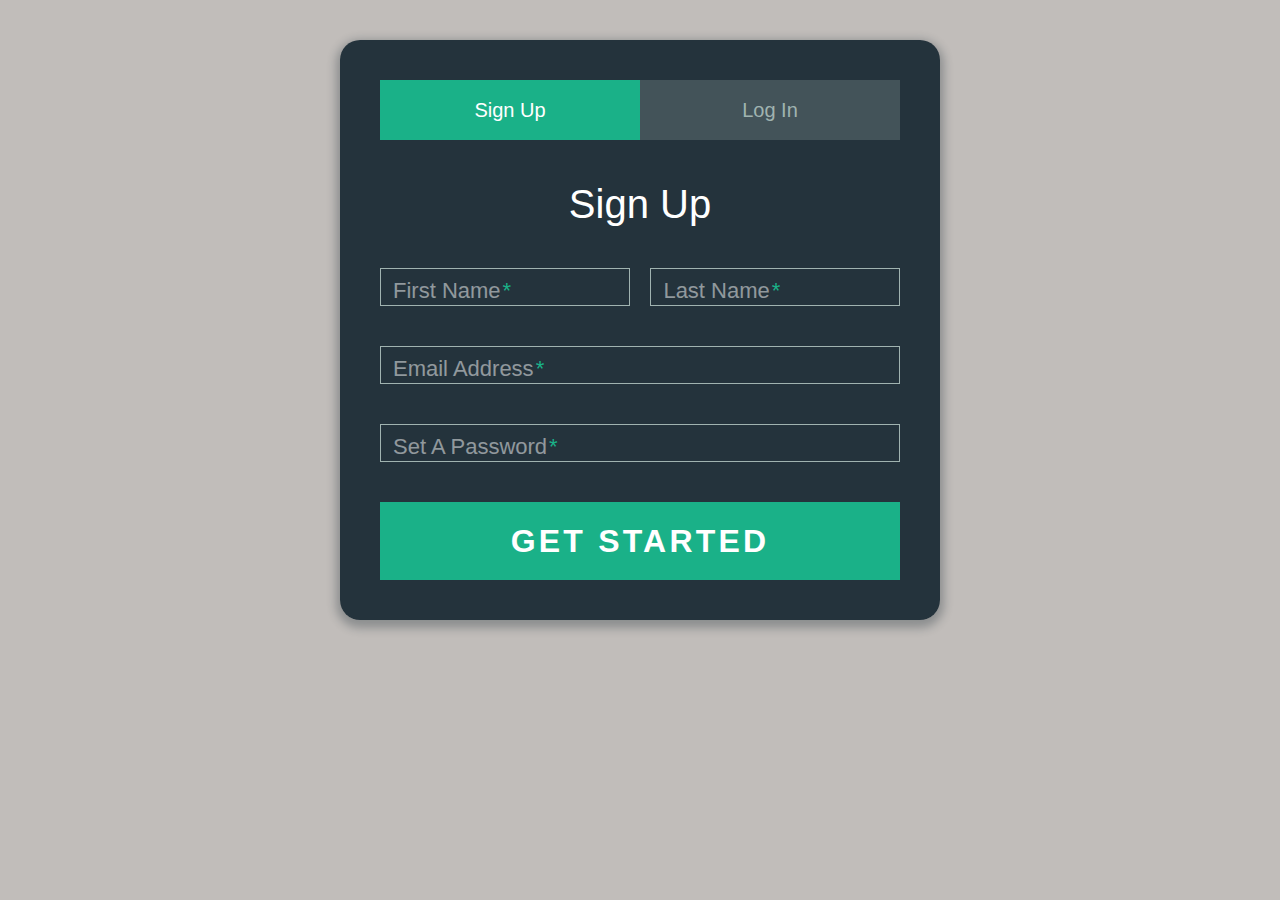
==== api-lembretes/src/pages/index.html @ b4cee20c "Add files via upload" ====
<!DOCTYPE html>
<html lang="en" data-bs-theme="dark">
<!-- https://codepen.io/ehermanson/pen/KwKWEv -->
<head>
    <meta charset="UTF-8">
    <meta name="viewport" content="width=device-width, initial-scale=1.0">
    <link href="https://cdn.jsdelivr.net/npm/bootstrap@5.3.3/dist/css/bootstrap.min.css" rel="stylesheet"
        integrity="sha384-QWTKZyjpPEjISv5WaRU9OFeRpok6YctnYmDr5pNlyT2bRjXh0JMhjY6hW+ALEwIH" crossorigin="anonymous">
    <script src="https://code.jquery.com/jquery-3.7.1.min.js"></script>
    <link rel="stylesheet" href="../styles/style.css">
    
    <title>Document</title>
</head>

<body>
    <div class="form">

        <ul class="tab-group">
            <li class="tab active"><a href="#signup">Sign Up</a></li>
            <li class="tab"><a href="#login">Log In</a></li>
        </ul>

        <div class="tab-content">
            <div id="signup">
                <h1>Sign Up</h1>

                <form action="/" method="post" id="form-signup">

                    <div class="top-row">
                        <div class="field-wrap">
                            <label>
                                First Name<span class="req">*</span>
                            </label>
                            <input type="text" id="first-name" required autocomplete="off" />
                        </div>

                        <div class="field-wrap">
                            <label>
                                Last Name<span class="req">*</span>
                            </label>
                            <input type="text" id="last-name" required autocomplete="off" />
                        </div>
                    </div>

                    <div class="field-wrap">
                        <label>
                            Email Address<span class="req">*</span>
                        </label>
                        <input type="email" id="signup-email" required autocomplete="off" />
                    </div>

                    <div class="field-wrap">
                        <label>
                            Set A Password<span class="req">*</span>
                        </label>
                        <input type="password" id="signup-password" required autocomplete="off" />
                    </div>

                    <button type="submit" class="button button-block" />Get Started</button>

                </form>

            </div>

            <div id="login">
                <h1>Welcome Back!</h1>

                <form action="/" method="post"  id="form-login">

                    <div class="field-wrap">
                        <label>
                            Email Address<span class="req">*</span>
                        </label>
                        <input type="email" id="login-email" required autocomplete="off" />
                    </div>

                    <div class="field-wrap">
                        <label>
                            Password<span class="req">*</span>
                        </label>
                        <input type="password" id="login-password" required autocomplete="off" />
                    </div>
                    <button class="button button-block">Log In</button>

                </form>

            </div>

        </div><!-- tab-content -->

    </div> <!-- /form -->
    <script src="https://cdn.jsdelivr.net/npm/bootstrap@5.3.3/dist/js/bootstrap.bundle.min.js"
        integrity="sha384-YvpcrYf0tY3lHB60NNkmXc5s9fDVZLESaAA55NDzOxhy9GkcIdslK1eN7N6jIeHz"
        crossorigin="anonymous"></script>
    
        <script src="../scripts/script.js"></script>
    </body>

</html>
---- api-lembretes/src/styles/style.css ----
body {
    background: #c1bdba;
    font-family: 'Titillium Web', sans-serif;
  }
  
  a {
    text-decoration: none;
    color: #1ab188;
    transition: .5s ease;
  }
  a:hover {
    color: #179b77;
  }
  
  .form {
    background: rgba(19, 35, 47, 0.9);
    padding: 40px;
    max-width: 600px;
    margin: 40px auto;
    border-radius: 20px;
    box-shadow: 0 4px 10px 4px rgba(19, 35, 47, 0.3);
  }
  
  .tab-group {
    list-style: none;
    padding: 0;
    margin: 0 0 40px 0;
  }
  .tab-group:after {
    content: "";
    display: table;
    clear: both;
  }
  .tab-group li a {
    display: block;
    text-decoration: none;
    padding: 15px;
    background: rgba(160, 179, 176, 0.25);
    color: #a0b3b0;
    font-size: 20px;
    float: left;
    width: 50%;
    text-align: center;
    cursor: pointer;
    transition: .5s ease;
  }
  .tab-group li a:hover {
    background: #179b77;
    color: #ffffff;
  }
  .tab-group .active a {
    background: #1ab188;
    color: #ffffff;
  }
  
  .tab-content > div:last-child {
    display: none;
  }
  
  h1 {
    text-align: center;
    color: #ffffff;
    font-weight: 300;
    margin: 0 0 40px;
  }
  
  label {
    position: absolute;
    transform: translateY(6px);
    left: 13px;
    color: rgba(255, 255, 255, 0.5);
    transition: all 0.25s ease;
    pointer-events: none;
    font-size: 22px;
  }
  label .req {
    margin: 2px;
    color: #1ab188;
  }
  
  label.active {
    transform: translateY(-20px);
    left: 1px;
    font-size: 14px;
  }
  label.active .req {
    opacity: 0;
  }
  
  label.highlight {
    color: #ffffff;
  }
  
  input, textarea {
    font-size: 22px;
    display: block;
    width: 100%;
    height: 100%;
    padding: 5px 10px;
    background: none;
    background-image: none;
    border: 1px solid #a0b3b0;
    color: #ffffff;
    border-radius: 0;
    transition: border-color .25s ease, box-shadow .25s ease;
  }
  input:focus, textarea:focus {
    outline: 0;
    border-color: #1ab188;
  }
  
  textarea {
    border: 2px solid #a0b3b0;
    resize: vertical;
  }
  
  .field-wrap {
    position: relative;
    margin-bottom: 40px;
  }
  
  .top-row:after {
    content: "";
    display: table;
    clear: both;
  }
  .top-row > div {
    float: left;
    width: 48%;
    margin-right: 4%;
  }
  .top-row > div:last-child {
    margin: 0;
  }
  
  .button {
    border: 0;
    outline: none;
    border-radius: 0;
    padding: 15px 0;
    font-size: 2rem;
    font-weight: 600;
    text-transform: uppercase;
    letter-spacing: .1em;
    background: #1ab188;
    color: #ffffff;
    transition: all 0.5s ease;
  }
  .button:hover, .button:focus {
    background: #179b77;
  }
  
  .button-block {
    display: block;
    width: 100%;
  }
  
  .forgot {
    margin-top: -20px;
    text-align: right;
  }
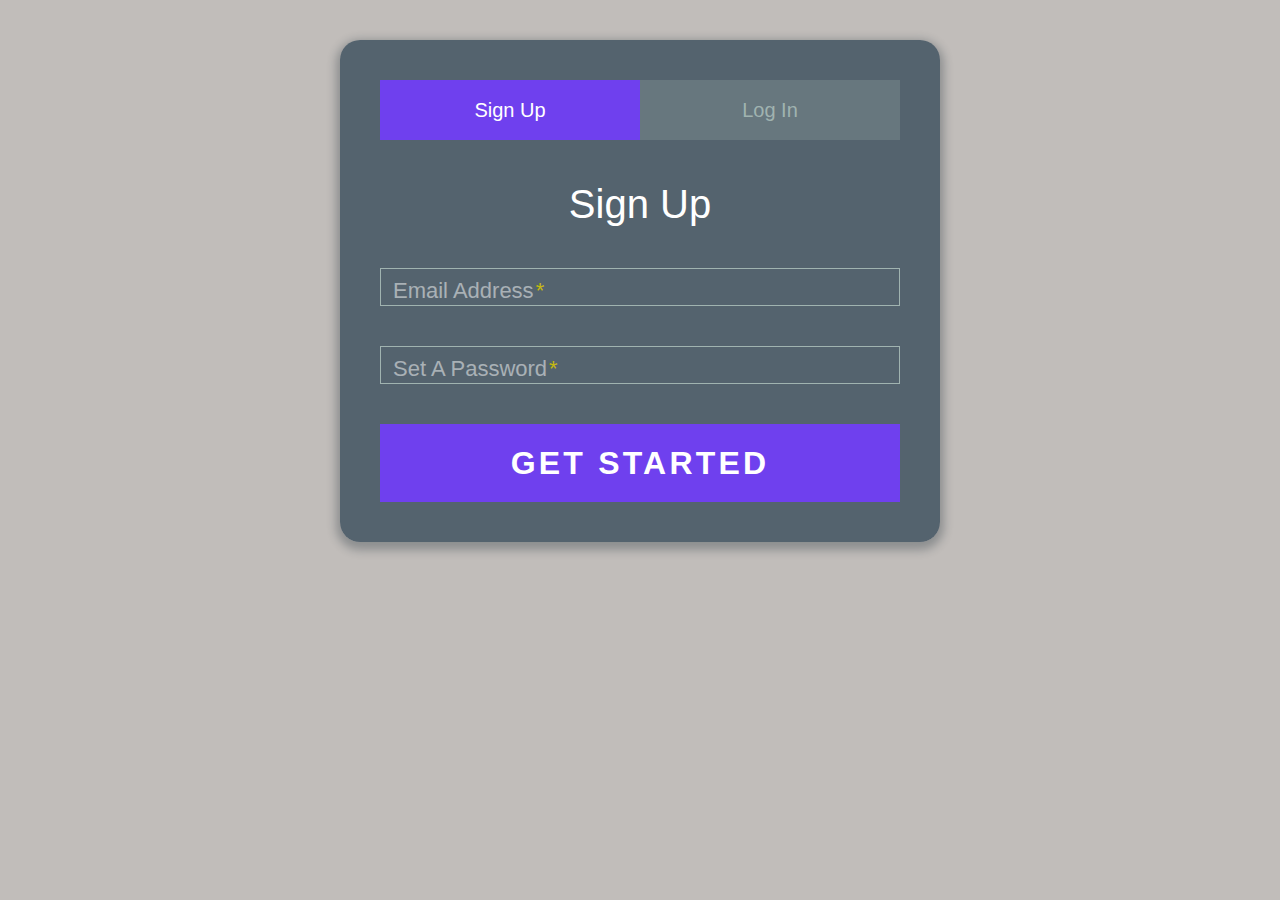
==== commit 06c25bfe: "Add files via upload" ====
--- a/api-lembretes/src/pages/index.html
+++ b/api-lembretes/src/pages/index.html
@@ -24,23 +24,7 @@
             <div id="signup">
                 <h1>Sign Up</h1>
 
-                <form action="/" method="post" id="form-signup">
-
-                    <div class="top-row">
-                        <div class="field-wrap">
-                            <label>
-                                First Name<span class="req">*</span>
-                            </label>
-                            <input type="text" id="first-name" required autocomplete="off" />
-                        </div>
-
-                        <div class="field-wrap">
-                            <label>
-                                Last Name<span class="req">*</span>
-                            </label>
-                            <input type="text" id="last-name" required autocomplete="off" />
-                        </div>
-                    </div>
+                <form action="" method="post" id="form-signup">
 
                     <div class="field-wrap">
                         <label>
@@ -89,11 +73,15 @@
         </div><!-- tab-content -->
 
     </div> <!-- /form -->
+
+    <div class="lembretes">
+        
+    </div>
     <script src="https://cdn.jsdelivr.net/npm/bootstrap@5.3.3/dist/js/bootstrap.bundle.min.js"
         integrity="sha384-YvpcrYf0tY3lHB60NNkmXc5s9fDVZLESaAA55NDzOxhy9GkcIdslK1eN7N6jIeHz"
         crossorigin="anonymous"></script>
     
-        <script src="../scripts/script.js"></script>
+        <script src="../scripts/index.js"></script>
     </body>
 
 </html>--- a/api-lembretes/src/styles/style.css
+++ b/api-lembretes/src/styles/style.css
@@ -1,163 +1,159 @@
- 
-  body {
-    background: #c1bdba;
-    font-family: 'Titillium Web', sans-serif;
-  }
-  
-  a {
-    text-decoration: none;
-    color: #1ab188;
-    transition: .5s ease;
-  }
-  a:hover {
-    color: #179b77;
-  }
-  
-  .form {
-    background: rgba(19, 35, 47, 0.9);
-    padding: 40px;
-    max-width: 600px;
-    margin: 40px auto;
-    border-radius: 20px;
-    box-shadow: 0 4px 10px 4px rgba(19, 35, 47, 0.3);
-  }
-  
-  .tab-group {
-    list-style: none;
-    padding: 0;
-    margin: 0 0 40px 0;
-  }
-  .tab-group:after {
-    content: "";
-    display: table;
-    clear: both;
-  }
-  .tab-group li a {
-    display: block;
-    text-decoration: none;
-    padding: 15px;
-    background: rgba(160, 179, 176, 0.25);
-    color: #a0b3b0;
-    font-size: 20px;
-    float: left;
-    width: 50%;
-    text-align: center;
-    cursor: pointer;
-    transition: .5s ease;
-  }
-  .tab-group li a:hover {
-    background: #179b77;
-    color: #ffffff;
-  }
-  .tab-group .active a {
-    background: #1ab188;
-    color: #ffffff;
-  }
-  
-  .tab-content > div:last-child {
-    display: none;
-  }
-  
-  h1 {
-    text-align: center;
-    color: #ffffff;
-    font-weight: 300;
-    margin: 0 0 40px;
-  }
-  
-  label {
-    position: absolute;
-    transform: translateY(6px);
-    left: 13px;
-    color: rgba(255, 255, 255, 0.5);
-    transition: all 0.25s ease;
-    pointer-events: none;
-    font-size: 22px;
-  }
-  label .req {
-    margin: 2px;
-    color: #1ab188;
-  }
-  
-  label.active {
-    transform: translateY(-20px);
-    left: 1px;
-    font-size: 14px;
-  }
-  label.active .req {
-    opacity: 0;
-  }
-  
-  label.highlight {
-    color: #ffffff;
-  }
-  
-  input, textarea {
-    font-size: 22px;
-    display: block;
-    width: 100%;
-    height: 100%;
-    padding: 5px 10px;
-    background: none;
-    background-image: none;
-    border: 1px solid #a0b3b0;
-    color: #ffffff;
-    border-radius: 0;
-    transition: border-color .25s ease, box-shadow .25s ease;
-  }
-  input:focus, textarea:focus {
-    outline: 0;
-    border-color: #1ab188;
-  }
-  
-  textarea {
-    border: 2px solid #a0b3b0;
-    resize: vertical;
-  }
-  
-  .field-wrap {
-    position: relative;
-    margin-bottom: 40px;
-  }
-  
-  .top-row:after {
-    content: "";
-    display: table;
-    clear: both;
-  }
-  .top-row > div {
-    float: left;
-    width: 48%;
-    margin-right: 4%;
-  }
-  .top-row > div:last-child {
-    margin: 0;
-  }
-  
-  .button {
-    border: 0;
-    outline: none;
-    border-radius: 0;
-    padding: 15px 0;
-    font-size: 2rem;
-    font-weight: 600;
-    text-transform: uppercase;
-    letter-spacing: .1em;
-    background: #1ab188;
-    color: #ffffff;
-    transition: all 0.5s ease;
-  }
-  .button:hover, .button:focus {
-    background: #179b77;
-  }
-  
-  .button-block {
-    display: block;
-    width: 100%;
-  }
-  
-  .forgot {
-    margin-top: -20px;
-    text-align: right;
-  }
-  +body {
+  background: #c1bdba;
+  font-family: 'Titillium Web', sans-serif;
+}
+
+a {
+  text-decoration: none;
+  color: #6f40ee;
+  transition: .5s ease;
+}
+
+a:hover {
+  color: #6f40ee;
+}
+
+.form {
+  background: rgba(72, 89, 102, 0.9);
+  padding: 40px;
+  max-width: 600px;
+  margin: 40px auto;
+  border-radius: 20px;
+  box-shadow: 0 4px 10px 4px rgba(19, 35, 47, 0.3);
+}
+
+.tab-group {
+  list-style: none;
+  padding: 0;
+  margin: 0 0 40px 0;
+}
+
+.tab-group:after {
+  content: "";
+  display: table;
+  clear: both;
+}
+
+.tab-group li a {
+  display: block;
+  text-decoration: none;
+  padding: 15px;
+  background: rgba(160, 179, 176, 0.25);
+  color: #a0b3b0;
+  font-size: 20px;
+  float: left;
+  width: 50%;
+  text-align: center;
+  cursor: pointer;
+  transition: .5s ease;
+}
+
+.tab-group li a:hover {
+  background: #5f31dd;
+  color: #ffffff;
+}
+
+.tab-group .active a {
+  background: #6f40ee;
+  color: #ffffff;
+}
+
+.tab-content>div:last-child {
+  display: none;
+}
+
+h1 {
+  text-align: center;
+  color: #ffffff;
+  font-weight: 300;
+  margin: 0 0 40px;
+}
+
+label {
+  position: absolute;
+  transform: translateY(6px);
+  left: 13px;
+  color: rgba(255, 255, 255, 0.5);
+  transition: all 0.25s ease;
+  pointer-events: none;
+  font-size: 22px;
+}
+
+label .req {
+  margin: 2px;
+  color: #c4b811;
+}
+
+label.active {
+  transform: translateY(-20px);
+  left: 1px;
+  font-size: 14px;
+}
+
+label.active .req {
+  opacity: 0;
+}
+
+label.highlight {
+  color: #ffffff;
+}
+
+input,
+textarea {
+  font-size: 22px;
+  display: block;
+  width: 100%;
+  height: 100%;
+  padding: 5px 10px;
+  background: none;
+  background-image: none;
+  border: 1px solid #a0b3b0;
+  color: #ffffff;
+  border-radius: 0;
+  transition: border-color .25s ease, box-shadow .25s ease;
+}
+
+input:focus,
+textarea:focus {
+  outline: 0;
+  border-color: #c4b811;
+}
+
+textarea {
+  border: 2px solid #a0b3b0;
+  resize: vertical;
+}
+
+.field-wrap {
+  position: relative;
+  margin-bottom: 40px;
+}
+
+.button {
+  border: 0;
+  outline: none;
+  border-radius: 0;
+  padding: 15px 0;
+  font-size: 2rem;
+  font-weight: 600;
+  text-transform: uppercase;
+  letter-spacing: .1em;
+  background: #6f40ee;
+  color: #ffffff;
+  transition: all 0.5s ease;
+}
+
+.button:hover,
+.button:focus {
+  background: #5f31dd;
+}
+
+.button-block {
+  display: block;
+  width: 100%;
+}
+
+.forgot {
+  margin-top: -20px;
+  text-align: right;
+}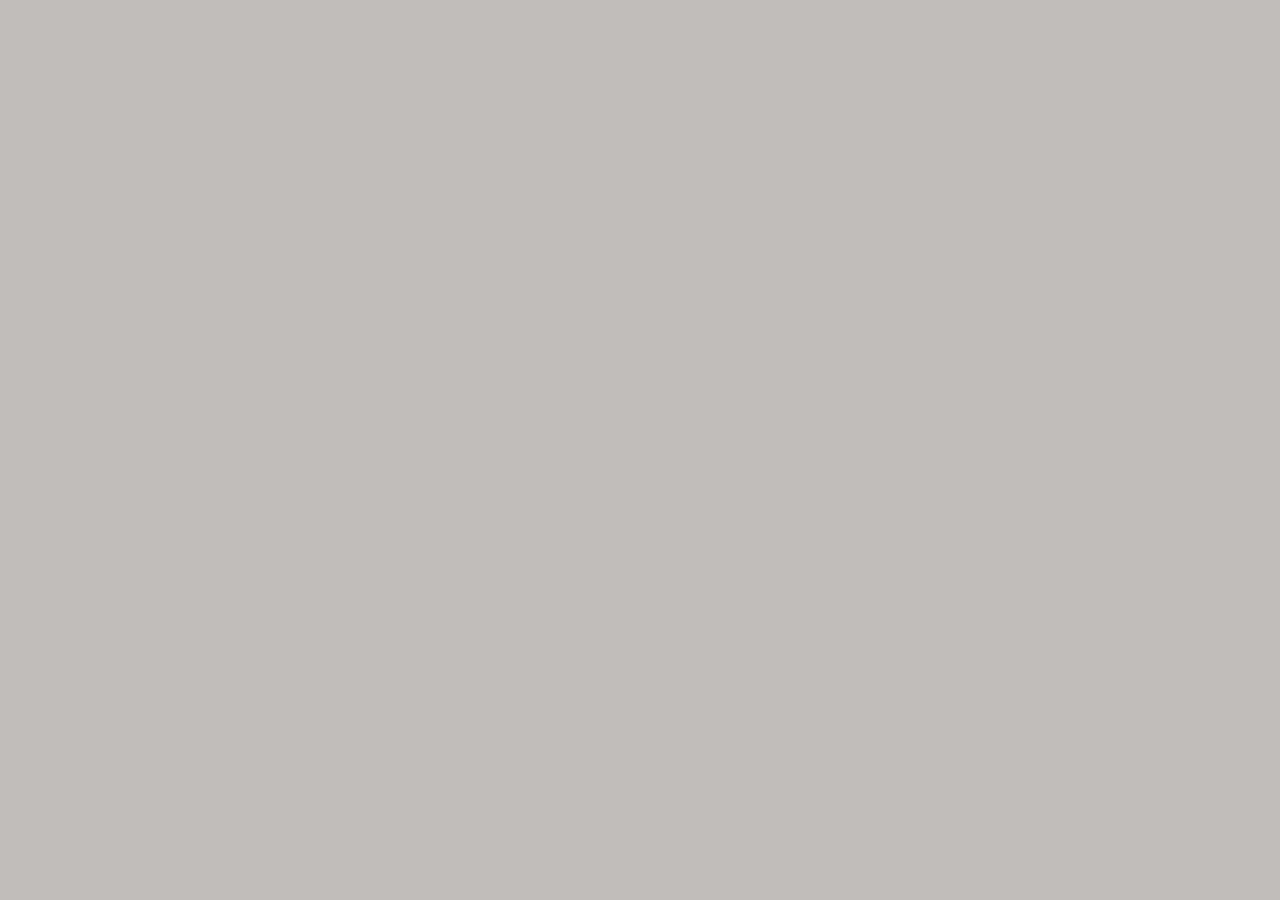
==== commit 340d4282: "Add files via upload" ====
--- a/api-lembretes/src/pages/index.html
+++ b/api-lembretes/src/pages/index.html
@@ -6,77 +6,76 @@
     <meta name="viewport" content="width=device-width, initial-scale=1.0">
     <link href="https://cdn.jsdelivr.net/npm/bootstrap@5.3.3/dist/css/bootstrap.min.css" rel="stylesheet"
         integrity="sha384-QWTKZyjpPEjISv5WaRU9OFeRpok6YctnYmDr5pNlyT2bRjXh0JMhjY6hW+ALEwIH" crossorigin="anonymous">
-    <script src="https://code.jquery.com/jquery-3.7.1.min.js"></script>
+    <script src="https://code.jquery.com/jquery-3.7.1.js" integrity="sha256-eKhayi8LEQwp4NKxN+CfCh+3qOVUtJn3QNZ0TciWLP4=" crossorigin="anonymous"></script>
+    <script src="https://cdn.jsdelivr.net/npm/bootstrap@5.3.3/dist/js/bootstrap.bundle.min.js" integrity="sha384-YvpcrYf0tY3lHB60NNkmXc5s9fDVZLESaAA55NDzOxhy9GkcIdslK1eN7N6jIeHz" crossorigin="anonymous"></script>
+    <script src="https://cdn.jsdelivr.net/npm/sweetalert2@11"></script>
+    <script src="https://kit.fontawesome.com/1dc95ead36.js" crossorigin="anonymous"></script>
     <link rel="stylesheet" href="../styles/style.css">
     
-    <title>Document</title>
+    <title>MyNotes · Home</title>
 </head>
 
 <body>
-    <div class="form">
+    <div id="loading" class="d-flex justify-content-center align-items-center vh-100">
+        <div class="spinner-grow text-warning" role="status">
+            <span class="visually-hidden">Loading...</span>
+        </div>
+    </div>
+    <main class="d-none">
+        <header class="mt-5 text-center">
+            <h1 class="fw-bold text-uppercase">MyNotes</h1>
+        </header>
+        <!--
+        <div class="row mt-5">
+            <div class="col-md-12 mt-5 mb-3 d-flex justify-content-center align-items-center">
+                <button id="new-note" type="button" class="btn btn-lg text-uppercase" data-bs-toggle="modal" data-bs-target="#create-note">
+                    New Note <i class="fa-regular fa-square-plus ms-1 text-center"></i>
+                </button>
+            </div>
+        </div>
+        -->
+        <!-- FAZER O LUGAR QUE VAI CRIAR A NOTA EMCIMA DA TABELA -->
+        <div id="create-note" class="modal fade" tabindex="-1">
+            <div class="modal-dialog modal-lg modal-dialog-centered">
+                <div class="modal-content">
+                    <div class="modal-header">
+                        <h2 class="modal-title text-uppercase">Criar lembrete</h2>
+                    </div>
+                    <div class="modal-body">
+                        <form id="create-form-task" class="mt-3 mb-3">
+                            <div>
+                                <label for="task-description" class="form-label">Descrição</label>
+                                <textarea class="form-control" name="texto" id="create-task-description" required></textarea>
+                            </div>
+                        </form>
+                    </div>
+                    <div class="modal-footer">
+                        <button type="button" class="btn btn-outline-danger" data-bs-dismiss="modal">
+                            <i class="fa-regular fa-circle-xmark"></i>
+                            Cancelar
+                        </button>
+                        <button id="create-task-button-save" type="button" class="btn btn-outline-success">
+                            <i class="fa-regular fa-floppy-disk ms-1 text-center"></i>
+                            Gravar
+                        </button>
+                    </div>
+                </div>
+            </div>
+        </div>
+        <div class="container col-md-6 mt-3 d-flex justify-content-center align-items-center ">
+            <table class="table table-hover">
+                <thead>
+                    <tr>
+                        <th scope="col" class="text-center text-uppercase">Description</th>
+                        <th scope="col" class="text-center text-uppercase">Options</th>
+                    </tr>
+                </thead>
+                <tbody id="tbody">
+                </tbody>
+            </table>
+        </div>
+    </main>
 
-        <ul class="tab-group">
-            <li class="tab active"><a href="#signup">Sign Up</a></li>
-            <li class="tab"><a href="#login">Log In</a></li>
-        </ul>
-
-        <div class="tab-content">
-            <div id="signup">
-                <h1>Sign Up</h1>
-
-                <form action="" method="post" id="form-signup">
-
-                    <div class="field-wrap">
-                        <label>
-                            Email Address<span class="req">*</span>
-                        </label>
-                        <input type="email" id="signup-email" required autocomplete="off" />
-                    </div>
-
-                    <div class="field-wrap">
-                        <label>
-                            Set A Password<span class="req">*</span>
-                        </label>
-                        <input type="password" id="signup-password" required autocomplete="off" />
-                    </div>
-
-                    <button type="submit" class="button button-block" />Get Started</button>
-
-                </form>
-
-            </div>
-
-            <div id="login">
-                <h1>Welcome Back!</h1>
-
-                <form action="/" method="post"  id="form-login">
-
-                    <div class="field-wrap">
-                        <label>
-                            Email Address<span class="req">*</span>
-                        </label>
-                        <input type="email" id="login-email" required autocomplete="off" />
-                    </div>
-
-                    <div class="field-wrap">
-                        <label>
-                            Password<span class="req">*</span>
-                        </label>
-                        <input type="password" id="login-password" required autocomplete="off" />
-                    </div>
-                    <button class="button button-block">Log In</button>
-
-                </form>
-
-            </div>
-
-        </div><!-- tab-content -->
-
-    </div> <!-- /form -->
-
-    <div class="lembretes">
-        
-    </div>
     <script src="https://cdn.jsdelivr.net/npm/bootstrap@5.3.3/dist/js/bootstrap.bundle.min.js"
         integrity="sha384-YvpcrYf0tY3lHB60NNkmXc5s9fDVZLESaAA55NDzOxhy9GkcIdslK1eN7N6jIeHz"
         crossorigin="anonymous"></script>
--- a/api-lembretes/src/styles/style.css
+++ b/api-lembretes/src/styles/style.css
@@ -156,4 +156,13 @@
 .forgot {
   margin-top: -20px;
   text-align: right;
+}
+
+#new-note{
+  background: #6f40ee;
+}
+
+#new-note:hover,
+#new-note:focus {
+  background: #5f31dd;
 }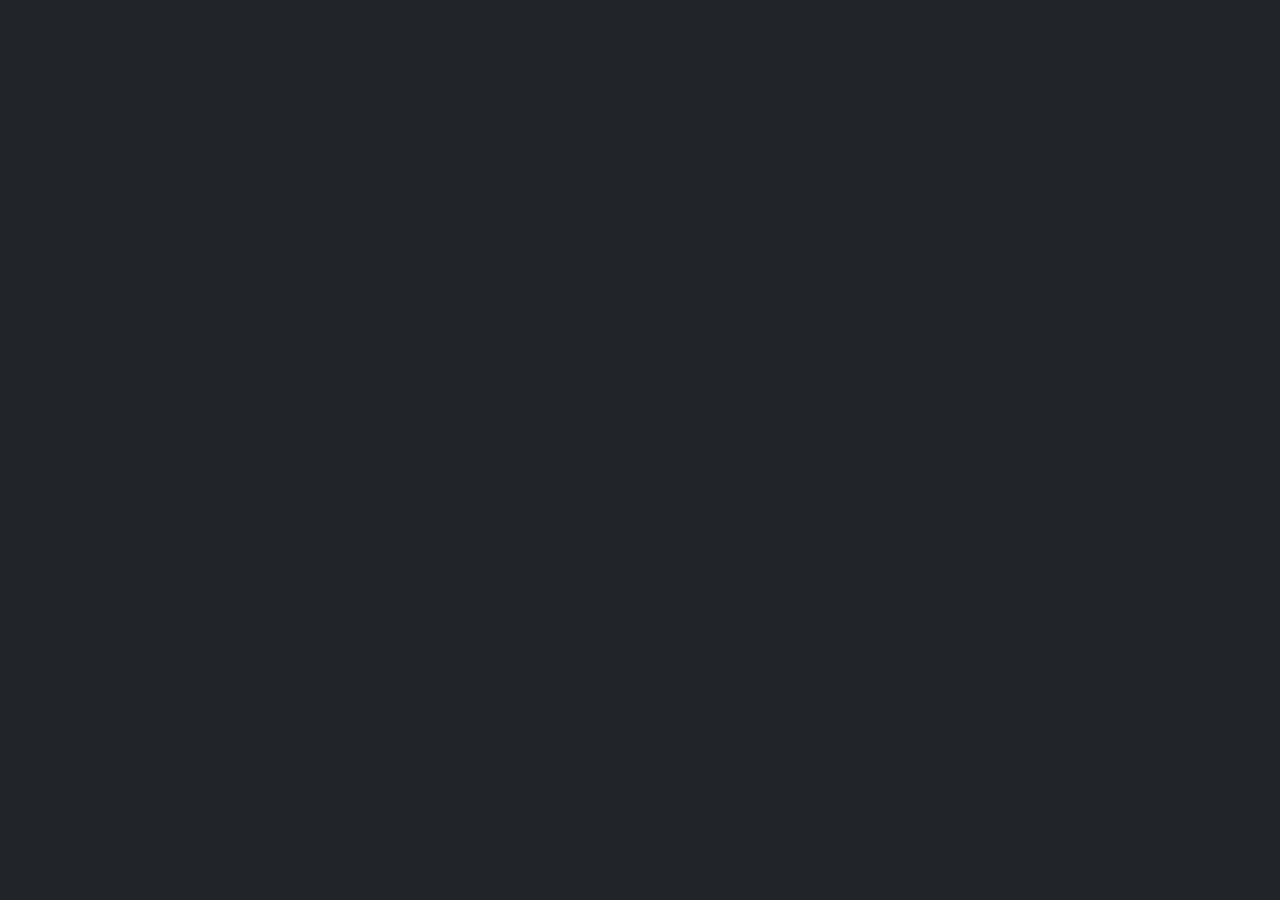
==== commit 4f0f0286: "Add files via upload" ====
--- a/api-lembretes/src/pages/index.html
+++ b/api-lembretes/src/pages/index.html
@@ -1,18 +1,24 @@
 <!DOCTYPE html>
 <html lang="en" data-bs-theme="dark">
 <!-- https://codepen.io/ehermanson/pen/KwKWEv -->
+
 <head>
     <meta charset="UTF-8">
     <meta name="viewport" content="width=device-width, initial-scale=1.0">
     <link href="https://cdn.jsdelivr.net/npm/bootstrap@5.3.3/dist/css/bootstrap.min.css" rel="stylesheet"
         integrity="sha384-QWTKZyjpPEjISv5WaRU9OFeRpok6YctnYmDr5pNlyT2bRjXh0JMhjY6hW+ALEwIH" crossorigin="anonymous">
-    <script src="https://code.jquery.com/jquery-3.7.1.js" integrity="sha256-eKhayi8LEQwp4NKxN+CfCh+3qOVUtJn3QNZ0TciWLP4=" crossorigin="anonymous"></script>
-    <script src="https://cdn.jsdelivr.net/npm/bootstrap@5.3.3/dist/js/bootstrap.bundle.min.js" integrity="sha384-YvpcrYf0tY3lHB60NNkmXc5s9fDVZLESaAA55NDzOxhy9GkcIdslK1eN7N6jIeHz" crossorigin="anonymous"></script>
+    <script src="https://code.jquery.com/jquery-3.7.1.js"
+        integrity="sha256-eKhayi8LEQwp4NKxN+CfCh+3qOVUtJn3QNZ0TciWLP4=" crossorigin="anonymous"></script>
+    <script src="https://cdn.jsdelivr.net/npm/bootstrap@5.3.3/dist/js/bootstrap.bundle.min.js"
+        integrity="sha384-YvpcrYf0tY3lHB60NNkmXc5s9fDVZLESaAA55NDzOxhy9GkcIdslK1eN7N6jIeHz"
+        crossorigin="anonymous"></script>
     <script src="https://cdn.jsdelivr.net/npm/sweetalert2@11"></script>
     <script src="https://kit.fontawesome.com/1dc95ead36.js" crossorigin="anonymous"></script>
+    <link rel="stylesheet" href="https://cdn.jsdelivr.net/npm/bootstrap-icons@1.11.3/font/bootstrap-icons.min.css">
+
     <link rel="stylesheet" href="../styles/style.css">
-    
-    <title>MyNotes · Home</title>
+
+    <title>ListLoom · Home</title>
 </head>
 
 <body>
@@ -23,64 +29,92 @@
     </div>
     <main class="d-none">
         <header class="mt-5 text-center">
-            <h1 class="fw-bold text-uppercase">MyNotes</h1>
+            <button id="toggle-theme"><i></i></button>
+            <button id="logout" class="btn btn-danger"><i class="bi bi-box-arrow-right"></i></button>
+            <h1 class="fw-bold text-uppercase mt-5">ListLoom</h1>
+            <div class="d-flex justify-content-center align-items-center">
+                <p class="fst-italic">Sessions expires in </p>
+                <p class="contador fst-italic mx-1" id="contador">03:00</p>
+            </div>
+
+
         </header>
-        <!--
-        <div class="row mt-5">
-            <div class="col-md-12 mt-5 mb-3 d-flex justify-content-center align-items-center">
-                <button id="new-note" type="button" class="btn btn-lg text-uppercase" data-bs-toggle="modal" data-bs-target="#create-note">
-                    New Note <i class="fa-regular fa-square-plus ms-1 text-center"></i>
-                </button>
+        <div>
+            <div class="container mt-5 col-12 col-md-6">
+                <textarea class="form-control" rows="2" id="initialTextarea" placeholder="Create a new note"></textarea>
+            </div>
+
+            <div class="modal fade" id="textareaModal" tabindex="-1" role="dialog" aria-labelledby="textareaModalLabel"
+                aria-hidden="true">
+                <div class="modal-dialog modal-lg" role="document">
+                    <div class="modal-content">
+                        <div class="modal-header">
+                            <h5 class="modal-title" id="textareaModalLabel">Create a new note</h5>
+                        </div>
+                        <div class="modal-body">
+                            <form id="note-form" class="mt-3 mb-3">
+                                <textarea class="form-control" name="texto" id="note-text" required></textarea>
+                            </form>
+                        </div>
+                        <div class="modal-footer">
+                            <button type="button" class="btn btn-outline-danger" data-bs-dismiss="modal">
+                                Cancel <i class="fa-regular fa-circle-xmark"></i>
+                            </button>
+                            <button id="create-note" type="button" class="btn btn-outline-success">
+                                Save <i class="fa-regular fa-floppy-disk ms-1 text-center"></i>
+                            </button>
+                        </div>
+                    </div>
+                </div>
             </div>
         </div>
-        -->
-        <!-- FAZER O LUGAR QUE VAI CRIAR A NOTA EMCIMA DA TABELA -->
-        <div id="create-note" class="modal fade" tabindex="-1">
-            <div class="modal-dialog modal-lg modal-dialog-centered">
+        <div>
+            <header class="mt-5 text-center">
+                <h2 class="fw-bold text-uppercase">Your Notes</h2>
+            </header>
+            <div class="container col-md-6 mt-4 d-flex justify-content-center align-items-center ">
+                <table class="table table-hover">
+                    <thead>
+                        <th class="text-center text-uppercase">Description</th>
+                    </thead>
+                    <tbody>
+                    </tbody>
+                </table>
+            </div>
+        </div>
+        <div class="modal fade" id="editNote" tabindex="-1" role="dialog" aria-labelledby="textareaModalLabel"
+            aria-hidden="true">
+            <div class="modal-dialog modal-lg" role="document">
                 <div class="modal-content">
                     <div class="modal-header">
-                        <h2 class="modal-title text-uppercase">Criar lembrete</h2>
+                        <h5 class="modal-title" id="textareaModalLabel">Edit your note</h5>
+                        <p class="text-muted m-0 ms-auto fst-italic small-text">Click out of the box to close</p>
                     </div>
                     <div class="modal-body">
-                        <form id="create-form-task" class="mt-3 mb-3">
-                            <div>
-                                <label for="task-description" class="form-label">Descrição</label>
-                                <textarea class="form-control" name="texto" id="create-task-description" required></textarea>
-                            </div>
+                        <form id="note-form" class="mt-3 mb-3">
+                            <textarea class="form-control" name="texto" id="note-text" required></textarea>
                         </form>
                     </div>
                     <div class="modal-footer">
-                        <button type="button" class="btn btn-outline-danger" data-bs-dismiss="modal">
-                            <i class="fa-regular fa-circle-xmark"></i>
-                            Cancelar
+                        <button type="button" class="btn btn-outline-danger delete-note">
+                            Delete <i class="fa-regular fa-circle-xmark"></i>
                         </button>
-                        <button id="create-task-button-save" type="button" class="btn btn-outline-success">
-                            <i class="fa-regular fa-floppy-disk ms-1 text-center"></i>
-                            Gravar
+                        <button type="button" class="btn btn-outline-warning edit-note">
+                            Edit <i class="fa-regular fa-floppy-disk ms-1 text-center"></i>
                         </button>
                     </div>
                 </div>
             </div>
         </div>
-        <div class="container col-md-6 mt-3 d-flex justify-content-center align-items-center ">
-            <table class="table table-hover">
-                <thead>
-                    <tr>
-                        <th scope="col" class="text-center text-uppercase">Description</th>
-                        <th scope="col" class="text-center text-uppercase">Options</th>
-                    </tr>
-                </thead>
-                <tbody id="tbody">
-                </tbody>
-            </table>
-        </div>
+
+
     </main>
 
     <script src="https://cdn.jsdelivr.net/npm/bootstrap@5.3.3/dist/js/bootstrap.bundle.min.js"
         integrity="sha384-YvpcrYf0tY3lHB60NNkmXc5s9fDVZLESaAA55NDzOxhy9GkcIdslK1eN7N6jIeHz"
         crossorigin="anonymous"></script>
-    
-        <script src="../scripts/index.js"></script>
-    </body>
+
+    <script src="../scripts/index.js"></script>
+</body>
 
 </html>--- a/api-lembretes/src/styles/style.css
+++ b/api-lembretes/src/styles/style.css
@@ -1,5 +1,4 @@
 body {
-  background: #c1bdba;
   font-family: 'Titillium Web', sans-serif;
 }
 
@@ -165,4 +164,21 @@
 #new-note:hover,
 #new-note:focus {
   background: #5f31dd;
+}
+
+#note-text {
+  height: 250px;
+}
+
+header{
+  width: 100%;
+  padding: 20px 0px 20px 0px;
+}
+
+.dark {
+  background-color: #110123; 
+}
+
+.light {
+  background-color: #d5d0ff; 
 }